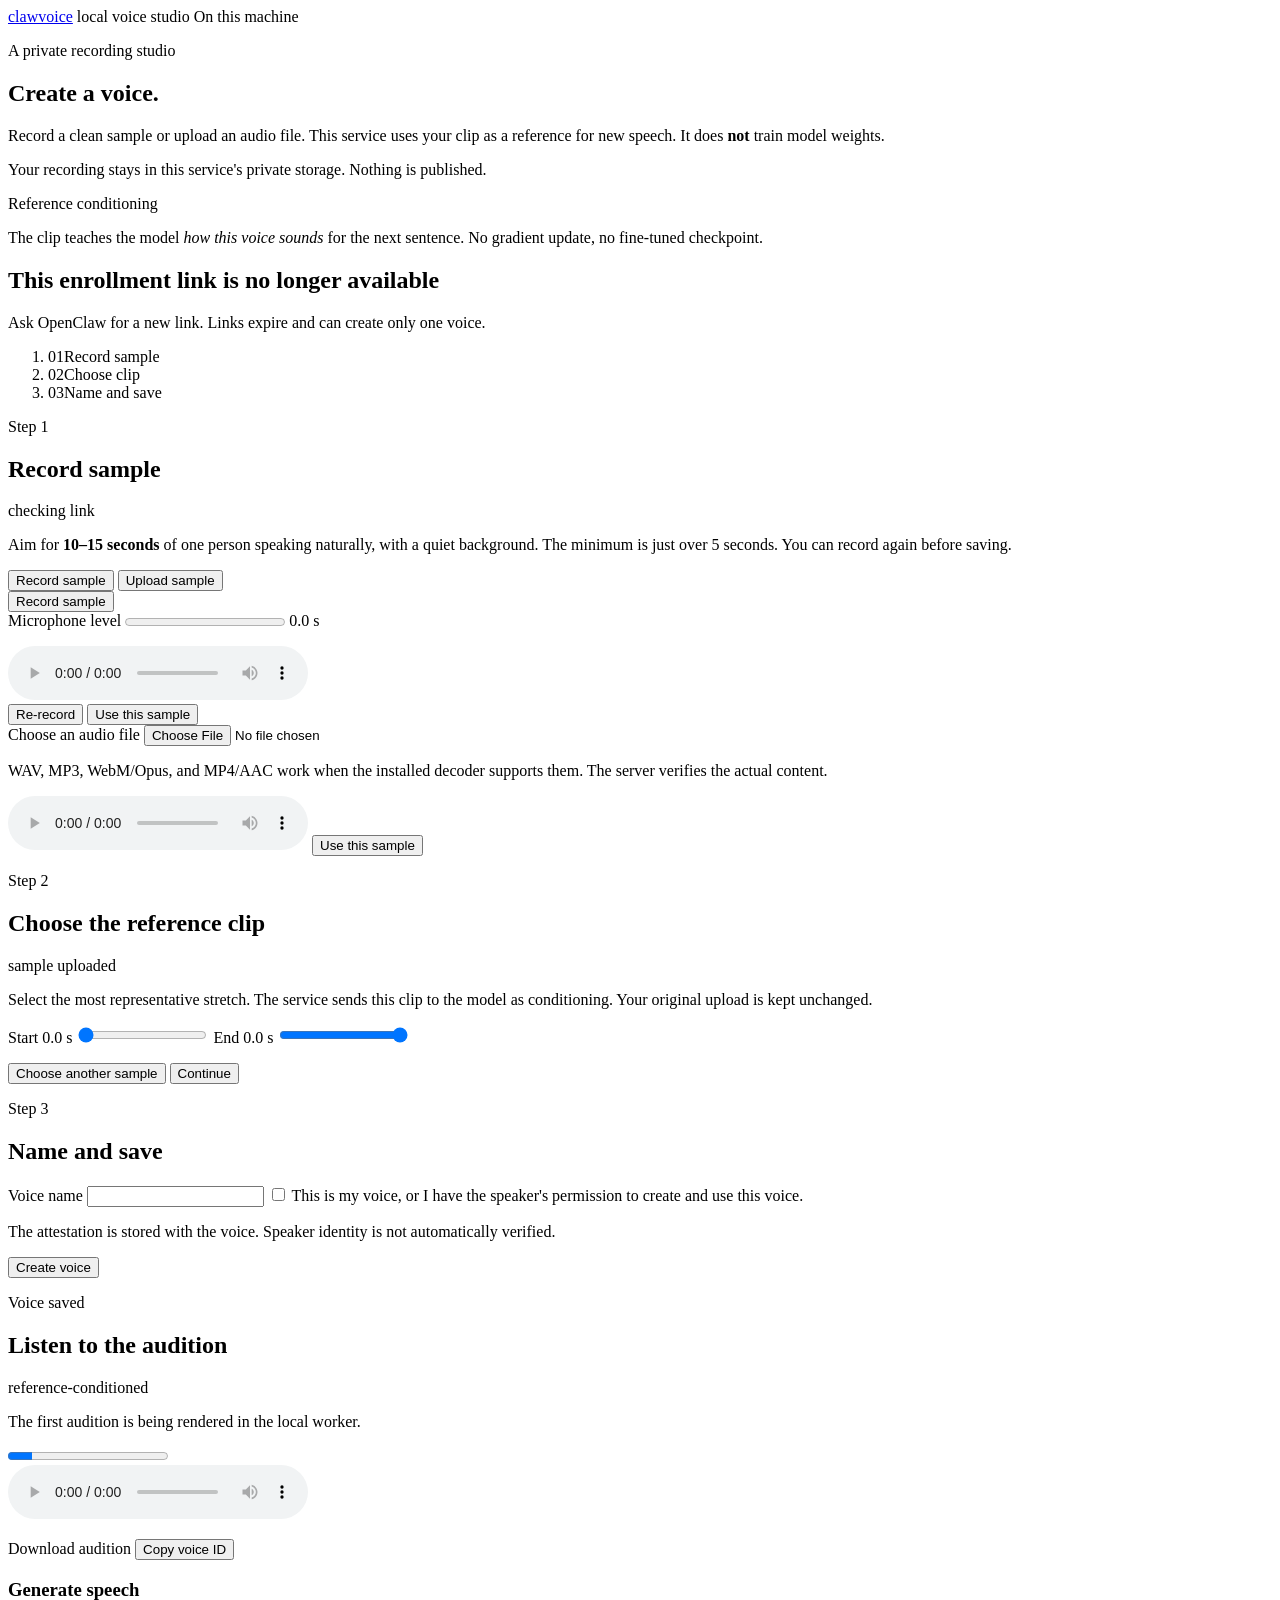
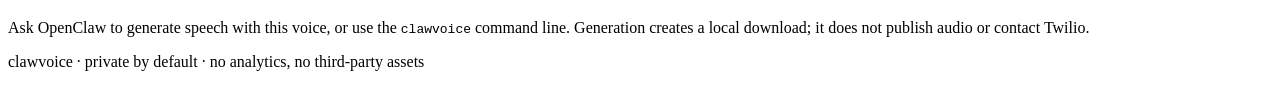
==== web/index.html @ 6bc4c9da "Build local Chatterbox voice service and OpenClaw skill" ====
<!doctype html>
<html lang="en">
<head>
  <meta charset="utf-8">
  <meta name="viewport" content="width=device-width, initial-scale=1">
  <meta name="color-scheme" content="light">
  <title>Create a voice · clawvoice</title>
  <link rel="icon" href="/static/favicon.svg" type="image/svg+xml">
  <link rel="stylesheet" href="/static/styles.css">
</head>
<body>
  <header class="masthead">
    <a class="wordmark" href="/"><span class="mark" aria-hidden="true"></span>clawvoice</a>
    <span class="tagline">local voice studio</span>
    <span class="local-pill">On this machine</span>
  </header>

  <main id="main">
    <section class="intro-wrap">
      <div class="intro">
        <p class="kicker">A private recording studio</p>
        <h1>Create a voice.</h1>
        <p class="lede">
          Record a clean sample or upload an audio file. This service uses your clip as
          a reference for new speech. It does <strong>not</strong> train model weights.
        </p>
        <p class="privacy">Your recording stays in this service's private storage. Nothing is published.</p>
      </div>
      <aside class="studio-note" aria-label="What happens on this page">
        <div class="note-mark" aria-hidden="true"><span></span><span></span><span></span><span></span><span></span></div>
        <p class="note-label">Reference conditioning</p>
        <p>The clip teaches the model <em>how this voice sounds</em> for the next sentence. No gradient update, no fine-tuned checkpoint.</p>
      </aside>
    </section>

    <section id="fatal" class="panel notice hidden" role="alert"></section>

    <section id="expired" class="panel notice hidden" aria-live="polite">
      <h2>This enrollment link is no longer available</h2>
      <p>Ask OpenClaw for a new link. Links expire and can create only one voice.</p>
    </section>

    <section id="studio" class="hidden">
      <div class="workbench">
      <ol class="steps" aria-label="Create voice steps">
        <li><span class="step-number">01</span><span>Record sample</span></li>
        <li><span class="step-number">02</span><span>Choose clip</span></li>
        <li><span class="step-number">03</span><span>Name and save</span></li>
      </ol>

      <section id="sample-panel" class="panel" aria-labelledby="sample-heading">
        <div class="panel-heading">
          <div>
            <p class="eyebrow">Step 1</p>
            <h2 id="sample-heading">Record sample</h2>
          </div>
          <span id="session-badge" class="badge">checking link</span>
        </div>

        <p class="hint">
          Aim for <strong>10–15 seconds</strong> of one person speaking naturally, with a
          quiet background. The minimum is just over 5 seconds. You can record again
          before saving.
        </p>

        <div class="tabs" role="tablist" aria-label="Sample source">
          <button id="tab-record" class="tab active" type="button" role="tab" aria-selected="true" aria-controls="record-panel">Record sample</button>
          <button id="tab-upload" class="tab" type="button" role="tab" aria-selected="false" aria-controls="upload-panel">Upload sample</button>
        </div>

        <div id="record-panel" role="tabpanel" aria-labelledby="tab-record">
          <div class="record-stage">
            <button id="record-button" class="button primary" type="button">Record sample</button>
            <button id="stop-button" class="button danger" type="button" hidden>Stop</button>
            <div class="meter-wrap">
              <label for="level" class="sr-only">Microphone level</label>
              <progress id="level" max="100" value="0">0</progress>
              <span id="timer" class="timer" aria-live="off">0.0 s</span>
            </div>
          </div>
          <p id="record-status" class="status" aria-live="polite"></p>
          <div id="recorded-review" class="review hidden">
            <audio id="recorded-audio" controls preload="metadata"></audio>
            <div class="button-row">
              <button id="rerecord-button" class="button secondary" type="button">Re-record</button>
              <button id="use-recorded-button" class="button primary" type="button">Use this sample</button>
            </div>
          </div>
        </div>

        <div id="upload-panel" role="tabpanel" aria-labelledby="tab-upload" class="hidden">
          <label class="file-label" for="file-input">Choose an audio file</label>
          <input id="file-input" type="file" accept="audio/*,.wav,.mp3,.webm,.m4a,.aac,.ogg,.flac">
          <p class="hint">WAV, MP3, WebM/Opus, and MP4/AAC work when the installed decoder supports them. The server verifies the actual content.</p>
          <div id="upload-review" class="review hidden">
            <audio id="uploaded-audio" controls preload="metadata"></audio>
            <button id="use-upload-button" class="button primary" type="button">Use this sample</button>
          </div>
        </div>

        <p id="upload-status" class="status" aria-live="polite"></p>
      </section>

      <section id="clip-panel" class="panel hidden" aria-labelledby="clip-heading">
        <div class="panel-heading">
          <div>
            <p class="eyebrow">Step 2</p>
            <h2 id="clip-heading">Choose the reference clip</h2>
          </div>
          <span id="clip-badge" class="badge good">sample uploaded</span>
        </div>
        <p class="hint">
          Select the most representative stretch. The service sends this clip to the
          model as conditioning. Your original upload is kept unchanged.
        </p>
        <div class="checks" id="checks"></div>
        <div class="range-grid">
          <label for="start-range">Start <output id="start-output" for="start-range">0.0 s</output></label>
          <input id="start-range" type="range" min="0" max="1" step="0.1" value="0">
          <label for="end-range">End <output id="end-output" for="end-range">0.0 s</output></label>
          <input id="end-range" type="range" min="0" max="1" step="0.1" value="1">
        </div>
        <p id="selection" class="selection" aria-live="polite"></p>
        <div class="button-row">
          <button id="choose-again" class="button secondary" type="button">Choose another sample</button>
          <button id="continue-button" class="button primary" type="button">Continue</button>
        </div>
      </section>

      <section id="save-panel" class="panel hidden" aria-labelledby="save-heading">
        <div class="panel-heading">
          <div>
            <p class="eyebrow">Step 3</p>
            <h2 id="save-heading">Name and save</h2>
          </div>
        </div>
        <form id="save-form" novalidate>
          <label for="voice-name">Voice name</label>
          <input id="voice-name" name="name" type="text" maxlength="80" required autocomplete="off">
          <label class="check-label">
            <input id="authorized" name="authorized" type="checkbox" required>
            <span>This is my voice, or I have the speaker's permission to create and use this voice.</span>
          </label>
          <p class="hint">The attestation is stored with the voice. Speaker identity is not automatically verified.</p>
          <button id="create-button" class="button primary" type="submit">Create voice</button>
          <p id="save-status" class="status" aria-live="polite"></p>
        </form>
      </section>

      <section id="done-panel" class="panel hidden" aria-labelledby="done-heading">
        <div class="panel-heading">
          <div>
            <p class="eyebrow">Voice saved</p>
            <h2 id="done-heading">Listen to the audition</h2>
          </div>
          <span class="badge good">reference-conditioned</span>
        </div>
        <p id="done-copy" class="lede"></p>
        <div id="audition-pending" class="audition-pending">
          <p>The first audition is being rendered in the local worker.</p>
          <progress id="audition-progress" max="100" value="15">working</progress>
        </div>
        <audio id="audition-audio" controls preload="metadata" class="hidden"></audio>
        <p id="audition-status" class="status" aria-live="polite"></p>
        <div class="button-row">
          <a id="download-audition" class="button secondary hidden" download>Download audition</a>
          <button id="copy-voice-id" class="button ghost" type="button">Copy voice ID</button>
        </div>
        <div class="next">
          <h3>Generate speech</h3>
          <p>Ask OpenClaw to generate speech with this voice, or use the <code>clawvoice</code> command line. Generation creates a local download; it does not publish audio or contact Twilio.</p>
        </div>
      </section>
      </div>
    </section>
  </main>

  <footer>
    <p>clawvoice · private by default · no analytics, no third-party assets</p>
  </footer>

  <script src="/static/app.js" defer></script>
</body>
</html>
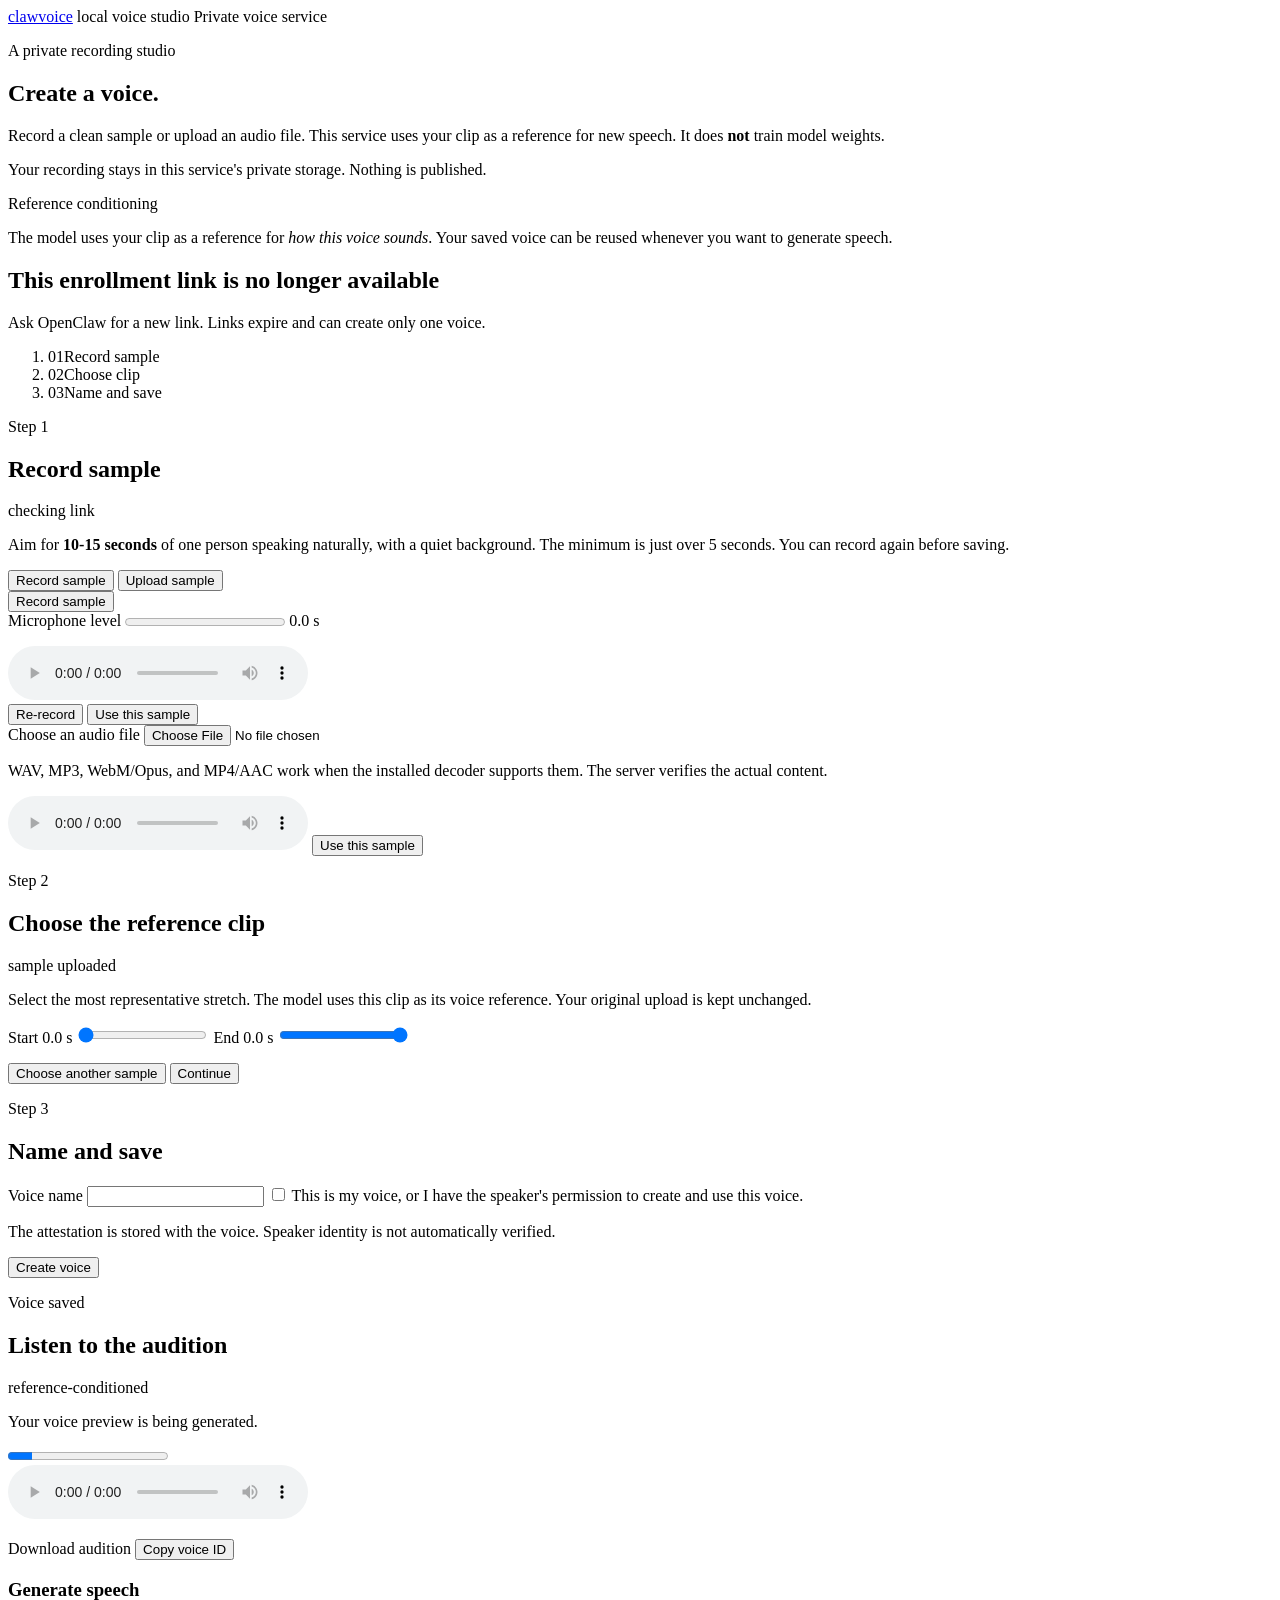
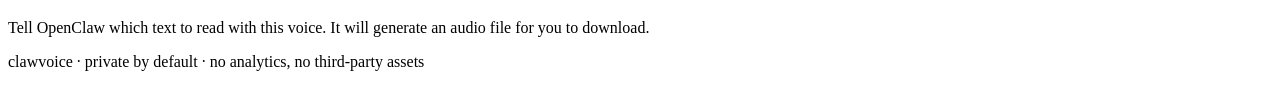
==== commit e0fd16b6: "Fix Chatterbox runtime and deploy voice enrollment to Clawbox" ====
--- a/web/index.html
+++ b/web/index.html
@@ -4,6 +4,7 @@
   <meta charset="utf-8">
   <meta name="viewport" content="width=device-width, initial-scale=1">
   <meta name="color-scheme" content="light">
+  <meta name="clawvoice-base-path" content="__CLAWVOICE_BASE_PATH__">
   <title>Create a voice · clawvoice</title>
   <link rel="icon" href="/static/favicon.svg" type="image/svg+xml">
   <link rel="stylesheet" href="/static/styles.css">
@@ -12,7 +13,7 @@
   <header class="masthead">
     <a class="wordmark" href="/"><span class="mark" aria-hidden="true"></span>clawvoice</a>
     <span class="tagline">local voice studio</span>
-    <span class="local-pill">On this machine</span>
+    <span class="local-pill">Private voice service</span>
   </header>
 
   <main id="main">
@@ -29,7 +30,7 @@
       <aside class="studio-note" aria-label="What happens on this page">
         <div class="note-mark" aria-hidden="true"><span></span><span></span><span></span><span></span><span></span></div>
         <p class="note-label">Reference conditioning</p>
-        <p>The clip teaches the model <em>how this voice sounds</em> for the next sentence. No gradient update, no fine-tuned checkpoint.</p>
+        <p>The model uses your clip as a reference for <em>how this voice sounds</em>. Your saved voice can be reused whenever you want to generate speech.</p>
       </aside>
     </section>
 
@@ -58,7 +59,7 @@
         </div>
 
         <p class="hint">
-          Aim for <strong>10–15 seconds</strong> of one person speaking naturally, with a
+          Aim for <strong>10-15 seconds</strong> of one person speaking naturally, with a
           quiet background. The minimum is just over 5 seconds. You can record again
           before saving.
         </p>
@@ -110,8 +111,7 @@
           <span id="clip-badge" class="badge good">sample uploaded</span>
         </div>
         <p class="hint">
-          Select the most representative stretch. The service sends this clip to the
-          model as conditioning. Your original upload is kept unchanged.
+          Select the most representative stretch. The model uses this clip as its voice reference. Your original upload is kept unchanged.
         </p>
         <div class="checks" id="checks"></div>
         <div class="range-grid">
@@ -157,7 +157,7 @@
         </div>
         <p id="done-copy" class="lede"></p>
         <div id="audition-pending" class="audition-pending">
-          <p>The first audition is being rendered in the local worker.</p>
+          <p>Your voice preview is being generated.</p>
           <progress id="audition-progress" max="100" value="15">working</progress>
         </div>
         <audio id="audition-audio" controls preload="metadata" class="hidden"></audio>
@@ -168,7 +168,7 @@
         </div>
         <div class="next">
           <h3>Generate speech</h3>
-          <p>Ask OpenClaw to generate speech with this voice, or use the <code>clawvoice</code> command line. Generation creates a local download; it does not publish audio or contact Twilio.</p>
+          <p>Tell OpenClaw which text to read with this voice. It will generate an audio file for you to download.</p>
         </div>
       </section>
       </div>
